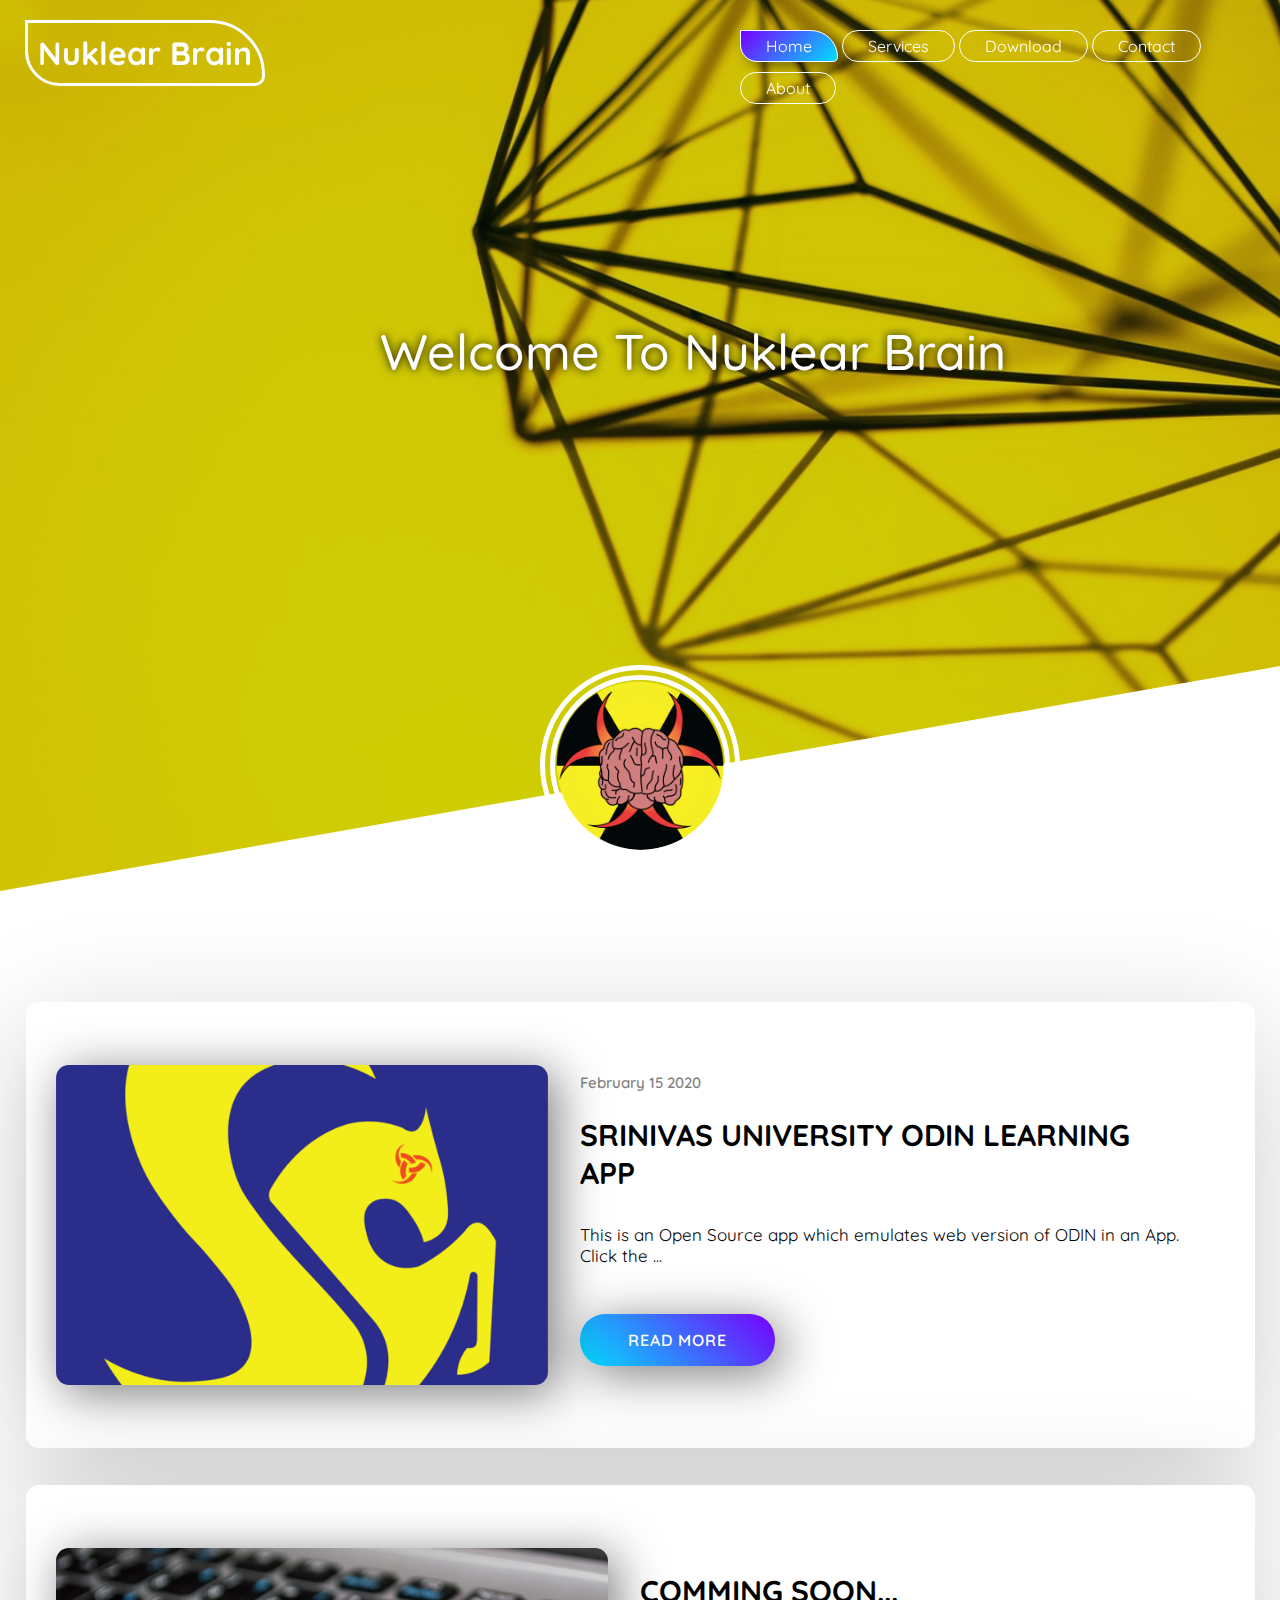
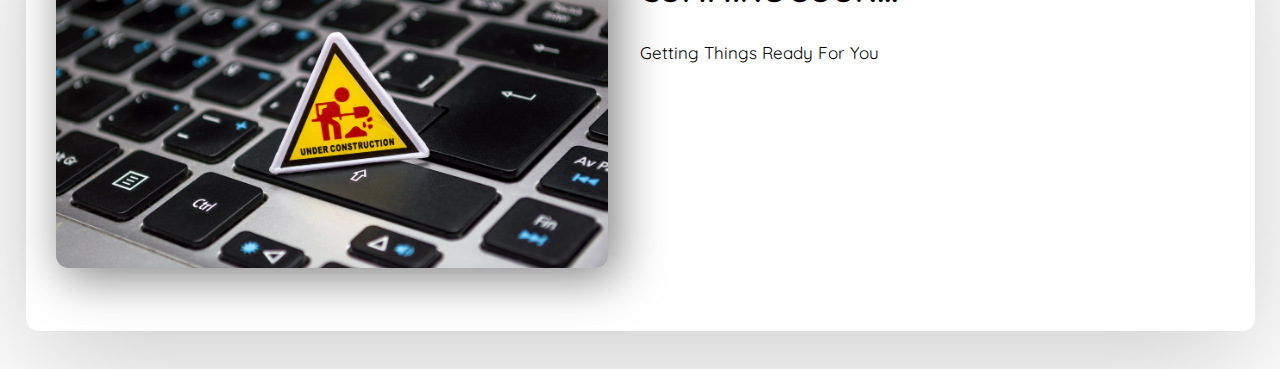
==== index.html @ d6f6e9f1 "Add files via upload" ====
<!DOCTYPE html>
<html lang="en">
<head>
    <meta charset="UTF-8">
    <meta name="viewport" content="width=device-width, initial-scale=1.0">
    <meta http-equiv="X-UA-Compatible" content="ie=edge">
    <title>Nuklear Brain</title>
    <link rel="shortcut icon" type="image/png" href="assets/images/favicon.png">
    <link rel="stylesheet" href="style.css">

    <link rel="stylesheet" href="https://fonts.googleapis.com/css?family=Quicksand&display=swap">
    <script src="https://ajax.googleapis.com/ajax/libs/jquery/1.11.0/jquery.min.js"></script>

    <link href="https://stackpath.bootstrapcdn.com/font-awesome/4.7.0/css/font-awesome.min.css" 
    rel="stylesheet" >
</head>
<body>
    <header>
            <div  class="headd">
                <div class="logo"> <h1>Nuklear Brain</h1> </div>
    
                <div class="menu">
                    <div class="ham">
                        <nav>
                            <ul>
                                <li><a class="active" href="index.html">Home</a></li>
                                <li><a href="Nav/Services.html">Services</a></li>
                                <li><a href="Nav/Downloads.html">Download</a></li>
                                <li><a href="Nav/Contacts.html">Contact</a></li>
                                <li><a href="Nav/About.html">About</a></li>
                            </ul>
                        </nav>
                    </div>
                    <div class="bars">
                        <div class="menu-toggle"><i class="fa fa-bars" aria-hidden="true"></i></div>
                    </div>
                    
                </div>

                <div class="tag">
                    <h3> Welcome To Nuklear Brain</h3>
                </div>
                
                <script src="https://code.jquery.com/jquery-3.4.1.js"></script>  
                <script type="text/javascript">
                    $(document).ready(function(){
                        $('.menu-toggle').click(function(){
                            $('nav').toggleClass('active')
                        })
                    }) 
                </script>
            </div>
                    
                    <div>
                        <section  class="text">
                                <div>
                                    <!-- <h2>Top Posts...</h2> -->
                                </div>
                         <img class="logo1" src="assets/images/3.png" alt="">
                        </section>
                    </div>

    </header> 
    
    <div class="post-box">
        <div class="post">
            <div class="post-img">
                <img src="assets/images/odin.png" alt="Odin Learning App">
            </div>
            <div class="post-info">
                <div class="post-date">
                    <span>February 15 2020</span>
                </div>
                <h1 class="post-title">Srinivas University Odin Learning App</h1>
                <p class="post-text">
                        This is an Open Source app which emulates web version of ODIN  in an App.     Click the ...
                </p>
                <a href="Pages/Odin.html" class="post-read">Read more</a>
            </div>
        </div>

        <div class="post">
            <div class="post-img">
                <img src="assets/images/load.jpg" alt="Odin Learning App">
            </div>
            <div class="post-info">
                <div class="post-date">
                    <span></span>
                </div>
                <h1 class="post-title">Comming Soon...</h1>
                <p class="post-text">
                      Getting Things Ready For You  
                </p>
                <!-- <a href="Pages/Odin.html" class="post-read">Read more</a> -->
            </div>
        </div>
    </div>
   
</body>
</html>
---- style.css ----
/*-- Large Screen Responsive --*/

@media (min-width: 750px)
{
*{
    margin: 0;
    padding: 0;
    box-sizing: border-box;
    font-family: Quicksand;
}


.headd{
    width: 100%;
    height: 100vh;
    display: table;
    background: linear-gradient(rgba(20, 20, 20, 0.2), rgba(20,20,20, .2)),url(assets/images/main.jpg);
    clip-path:polygon(0% 0%, 100% 0%, 100% 74%, 0% 99%);
    background-size: cover;
    background-attachment: fixed;
    background-position: 0%;
    background-repeat: no-repeat;

}

.tag h3{
    margin-top: 5%;
    color: #fff;
    text-align: center;
    padding-top: 20%;
    font-size: 50px;
    font-weight: 500;
    position: fixed;
    left: 380px;
    text-shadow: 0 0 10px #000;
}

.logo{
    margin-left: 25px;
    margin-top: 20px;
    color: #fff;
    text-decoration: none;
    text-align: center;
    border-radius: 0px 55px 10px 35px;
    border: 3px solid #fff;
    float: left;
    padding: 10px;
    position: fixed;
}

.ham nav ul li a.active{
    background: linear-gradient(-45deg,#01defc,#7700ff);
    border-radius: 0px 55px 10px 35px;
    box-shadow: 2px 5px 10px 1px rgba(0, 0, 0, 0.2), 10px 6px 10px 1px rgba(0, 0, 0, 0.19);


}

.menu{
    padding-left: 740px;
    position: fixed;

}

.menu ul{
    list-style-type: none;
    float: right;
    margin-right: 25px;
    margin-top: 20px;
}

.menu ul li{
    display: inline-flex;
    margin-top: 10px;
    transition: 0.3s ease-in-out;
}

.menu ul li a{
    text-decoration: none;
    text-align: center;
    color: #fff;
    border-radius: 35px;
    border: 1.5px solid #fff;
    padding: 5px 25px;
    font-weight: 400;
    transition: 0.5s ease;
}

.menu ul li a:hover{
    background: linear-gradient(-45deg,#01defc,#7700ff);
    border-radius: 0px 55px 10px 35px;
}

/* .menu ul li:hover{
    border-radius: 0px 55px 10px 25px;
    box-shadow: 0px 4px 8px 3px rgba(0, 0, 0, 0.2), 10px 6px 20px 3px rgba(0, 0, 0, 0.19);
} */

.logo1{
    position: absolute;
    top: 85%;
    left: 50%;
    width: 200px;
    transform: translate(-50%,-50%);
    border: 15px double #fff;
    border-radius: 50%;
}

.text{
    padding-top: 8%;
}

.text h2{
    text-align: center;
    padding-top: 8%;
    padding-bottom: 15%;
    font-size: 50px;
    font-weight: 500;
}

.text p{
    margin: 50px;
    text-align: justify;
}

.menu h3{
    color: #fff;
    text-align: center;
    padding-top: 30%;
    font-size: 50px;
    font-weight: 500;
}



.menu-toggle{
    display: none;
}

/* POST */

.post-box{
    padding-left: 2%;

}
.post{
    width: 98%;
    max-width: 98rem;
    margin-bottom: 3%;
    padding: 5%;
    background-color: #fff;
    box-shadow: 0 2rem 8rem  rgba(0,0,0,0.2);
    display: flex;
    align-content: center;
    border-radius: .8rem;
}

.post-img{
    width: 50%;
    height: 20rem;
    border-radius: .8rem;
    transform: translateX(-2rem);
}

.post-img img{
    width: 100%;
    height: 100%;
    object-fit: cover;
    display: block;
    border-radius: .8rem;
}

.post-img::before{
    content: '';
    width: 100%;
    height: 100%;
    position: absolute;
    border-radius: .8rem;
    top: 0;
    left: 0;
    box-shadow: .5rem .5rem 3rem 1px rgba(0, 0, 0, 0.5);
}

.post-date span{
    display: block;
    color: rgba(0, 0, 0, 0.5);
    font-size: 15px;
    font-weight: 600;
    margin: .5rem 0;
}

.post-title{
    font-size: 2.5rem;
    margin: 1.5rem 0 2rem;
    font-size: 30px;
    text-transform: uppercase;
}

.post-text{
    margin-bottom: 3rem;
    font-size: 17px;
}

.post-read{
    text-decoration: none;
    display: inline-block;
    padding: 1rem 3rem;
    letter-spacing: 1px;
    text-transform: uppercase;
    font-size: 16px;
    font-weight: 600;
    color: #fff;    
    background: linear-gradient(45deg,#01defc,#7700ff);
    border-radius: 25px;
    box-shadow: .5rem .5rem 3rem 1px rgba(0, 0, 0, 0.5);
}


.post-read:hover{
    background: linear-gradient(-45deg,#01defc,#7700ff);

}

/* POST End */

}

/*---------------------------------------------------------------------*/

/*-- Small Screen Responsive --*/

@media (max-width: 750px)
{
*{
    margin: 0;
    padding: 0;
    box-sizing: border-box;
    font-family: Quicksand;
}

/* phone NAV */

.menu-toggle{
    color: #fff;
    float: right;
    margin-right: 20px;
    margin-top: 20px;
    line-height: 10px;
    font-size: 30px;
    cursor: pointer;
    display: block;
    z-index: -1;
    position: -webkit-sticky;
}

.bars{
    left: 90%;
    position: fixed;
}

.ham{
    float: right;
    align-items: center;
    justify-content: center;
}

.ham ul{
    list-style-type: none;
    align-items: center;
    justify-content: center;
}

.ham ul li{
    display: block;
    height: 50px;
    padding-top: 22%;
    transition: 0.3s ease-in-out;
}

.ham ul li a{
    text-decoration: none;
    text-align: center;
    color: #fff;
    border-radius: 35px;
    border: 1.5px solid #fff;
    padding: 5px 25px;
    font-weight: 400;
    transition: 0.5s ease;
}

.ham nav ul li a.active{
    background: linear-gradient(-270deg,#01defc,#7700ff);
    border-radius: 0px 55px 10px 35px;
    box-shadow: 2px 5px 10px 1px rgba(0, 0, 0, 0.2), 10px 6px 10px 1px rgba(0, 0, 0, 0.19);
}

.ham ul li a:hover{
    background: linear-gradient(-270deg,#01defc,#7700ff);
    border-radius: 0px 55px 10px 35px;
}


.ham{
        padding: 0 20px;
}

.menu-toggle{
        display: block;
}

.ham nav{
    /* display: none; */
    /* margin-top: auto; */
    /* margin-bottom: auto ; */
    position: absolute;
    border-radius: 0px 50px 0px 0px;
    clip-path:polygon(0% 0%, 100% 0%, 100% 82%, 0% 100%);
    width: 50%;
    height: 70%;  /*calc(100% - 50%) */
    background: linear-gradient(rgba(20,20,20, .5), rgba(20,20,20, .5)),url(assets/images/main.jpg);
    top: 80px;
    left: -100%;
    transition: 0.5s;
    position: fixed;
    z-index: 10;
}

.ham nav.active{
    left: 0;
}

.ham nav ul{
    display: block;
    text-align: center;
}

/* phone NAV */

.headd{
    width: 100%;
    height: 100vh;
    display: table;
    background: linear-gradient(rgba(20, 20, 20, 0.2), rgba(20,20,20, .2)),url(assets/images/main.jpg);
    clip-path:polygon(0% 0%, 100% 0%, 100% 74%, 0% 99%);
    background-size: cover;
    background-attachment: fixed;
    background-position: 40%;
    background-repeat: no-repeat;
}

.tag h3{
    margin-top: 25%;
    color: #fff;
    text-align: center;
    padding-top: 20%;
    font-size: 50px;
    font-weight: 500;
    position: fixed;
    left: 10px;
    text-shadow: 0 0 10px #000;
}

.logo{
    margin-left: 25px;
    margin-top: 20px;
    color: #fff;
    text-decoration: none;
    text-align: center;
    border-radius: 0px 55px 10px 35px;
    border: 3px solid #fff;
    float: left;
    font-size: 12px;
    padding: 10px;
    position: fixed;
    text-shadow: 0 0 10px #000;

}

.logo1{
    position: absolute;
    top: 85%;
    left: 50%;
    width: 200px;
    transform: translate(-50%,-50%);
    border: 15px double #fff;
    border-radius: 50%;
}

.text{
    padding-top: 20%;
}

.text h2{
    text-align: center;
    padding-top: 8%;
    padding-bottom: 20%;
    font-size: 28px;
    font-weight: 500;
}


.headd.tag h3{
    margin-top: 5%;
    color: #fff;
    text-align: center;
    padding-top: 40%;
    font-size: 50px;
    font-weight: 500;
    position: fixed;
    left: 10%;
    text-shadow: 0 0 10px #000;
}

/* POST */

.post-box{
    padding-left: 2%;

}

.post{
    width: 98%;
    max-width: 98rem;
    padding: 12%;
    background-color: #fff;
    box-shadow: .5rem .5rem 3rem 1px rgba(0, 0, 0, 0.5);
    display: flex;
    flex-direction: column;
    align-content: center;
    border-radius: .8rem;
}

.post-img{
    width: 114%;
    height: 20rem;
    border-radius: .8rem;
    transform: translateX(-2rem);
}

.post-img img{
    width: 100%;
    height: 100%;
    object-fit: cover;
    display: block;
    border-radius: .8rem;
}

.post-img::before{
    content: '';
    width: 100%;
    height: 100%;
    position: absolute;
    border-radius: .8rem;
    top: 0;
    left: 0;
    box-shadow: .5rem .5rem 3rem 1px rgba(0, 0, 0, 0.5);
}

.post-date span{
    display: block;
    color: rgba(0, 0, 0, 0.5);
    font-size: 15px;
    font-weight: 600;
    margin: .5rem 0;
}

.post-title{
    font-size: 2.5rem;
    margin: 1.5rem 0 2rem;
    font-size: 30px;
    font-weight: 400;
    text-transform: uppercase;
}

.post-text{
    margin-bottom: 3rem;
    font-size: 17px;
}

.post-read{
    text-decoration: none;
    display: inline-block;
    padding: 1rem 3rem;
    letter-spacing: 1px;
    text-transform: uppercase;
    font-size: 16px;
    font-weight: 600;
    color: #fff;    
    background: linear-gradient(45deg,#01defc,#7700ff);
    border-radius: 25px;
    box-shadow: .5rem .5rem 3rem 1px rgba(0, 0, 0, 0.5);
}


.post-read:hover{
    background: linear-gradient(-45deg,#01defc,#7700ff);
}

/* POST End */
}
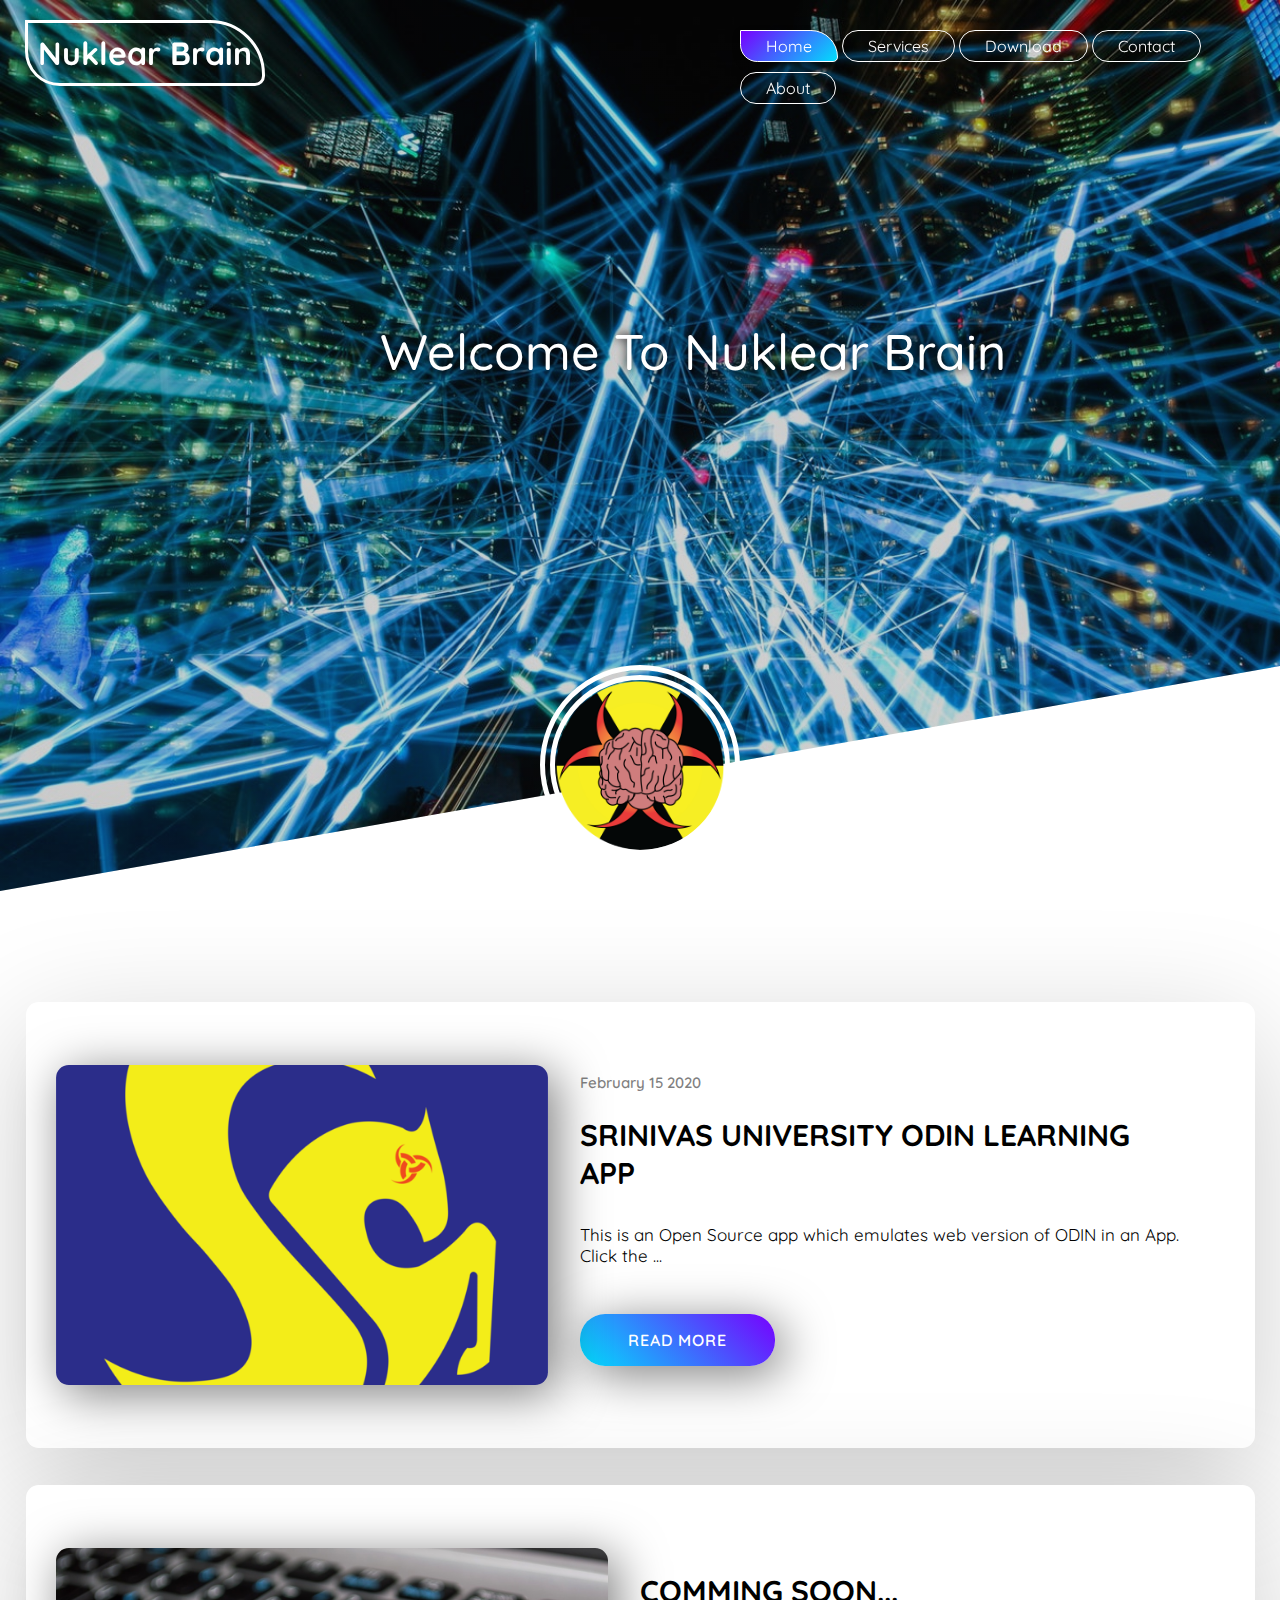
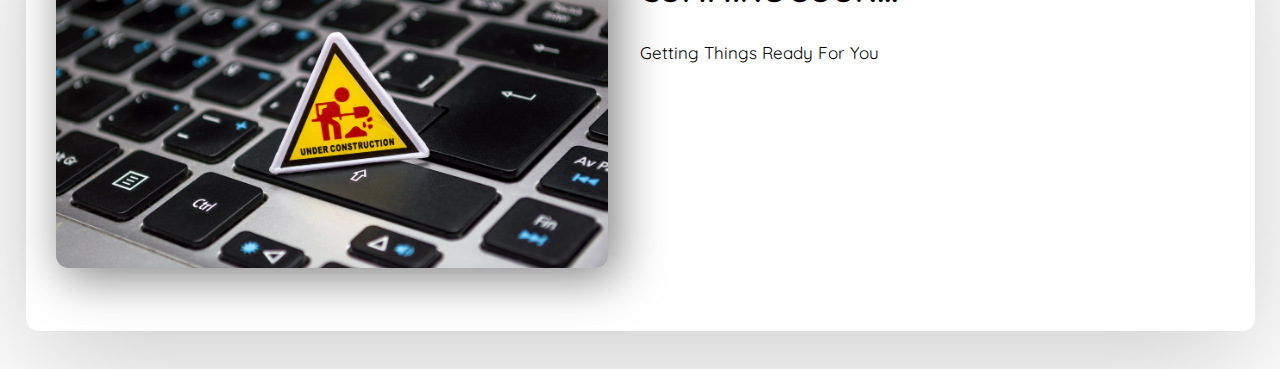
==== commit b0756438: "Update index.html" ====
--- a/index.html
+++ b/index.html
@@ -13,6 +13,9 @@
 
     <link href="https://stackpath.bootstrapcdn.com/font-awesome/4.7.0/css/font-awesome.min.css" 
     rel="stylesheet" >
+    
+    <script data-ad-client="ca-pub-4723527099312667" async src="https://pagead2.googlesyndication.com/pagead/js/adsbygoogle.js"></script>
+    
 </head>
 <body>
     <header>
@@ -97,4 +100,4 @@
     </div>
    
 </body>
-</html>+</html>
--- a/style.css
+++ b/style.css
@@ -14,7 +14,7 @@
     width: 100%;
     height: 100vh;
     display: table;
-    background: linear-gradient(rgba(20, 20, 20, 0.2), rgba(20,20,20, .2)),url(assets/images/main.jpg);
+    background: linear-gradient(rgba(20, 20, 20, 0.2), rgba(20,20,20, .2)),url(assets/images/1.jpg);
     clip-path:polygon(0% 0%, 100% 0%, 100% 74%, 0% 99%);
     background-size: cover;
     background-attachment: fixed;
@@ -317,7 +317,7 @@
     clip-path:polygon(0% 0%, 100% 0%, 100% 82%, 0% 100%);
     width: 50%;
     height: 70%;  /*calc(100% - 50%) */
-    background: linear-gradient(rgba(20,20,20, .5), rgba(20,20,20, .5)),url(assets/images/main.jpg);
+    background: linear-gradient(270deg,#01defc,#7700ff);
     top: 80px;
     left: -100%;
     transition: 0.5s;
@@ -340,7 +340,7 @@
     width: 100%;
     height: 100vh;
     display: table;
-    background: linear-gradient(rgba(20, 20, 20, 0.2), rgba(20,20,20, .2)),url(assets/images/main.jpg);
+    background: linear-gradient(rgba(20, 20, 20, 0.2), rgba(20,20,20, .2)),url(assets/images/1.jpg);
     clip-path:polygon(0% 0%, 100% 0%, 100% 74%, 0% 99%);
     background-size: cover;
     background-attachment: fixed;
